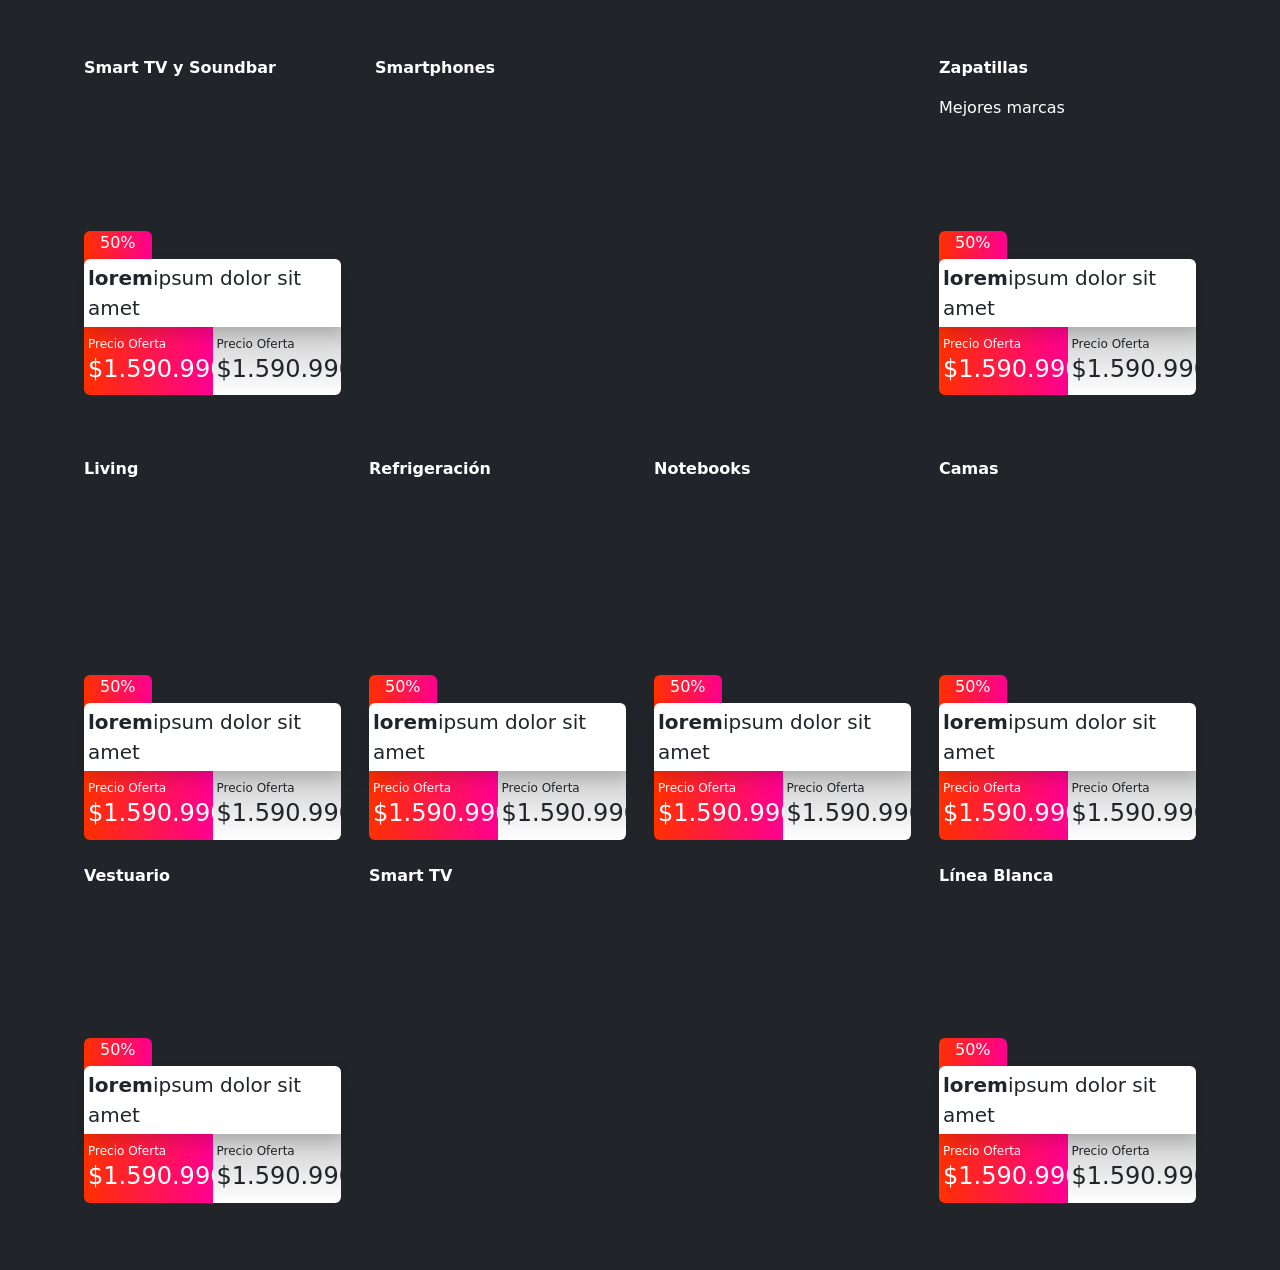
==== index.html @ c5c7e6df "añadir precios a cajas" ====
<!DOCTYPE html>
<html lang="en" id="gnc">

<head>
  <meta charset="UTF-8">
  <meta name="viewport" content="width=device-width, initial-scale=1.0">
  <link rel="stylesheet" href="https://cdn.jsdelivr.net/npm/bootstrap@5.3.2/dist/css/bootstrap.min.css"
    integrity="sha384-T3c6CoIi6uLrA9TneNEoa7RxnatzjcDSCmG1MXxSR1GAsXEV/Dwwykc2MPK8M2HN" crossorigin="anonymous">
  <link rel="preconnect" href="https://fonts.googleapis.com">
  <link rel="preconnect" href="https://fonts.gstatic.com" crossorigin>
  <link href="https://fonts.googleapis.com/css2?family=Geologica:wght@100..900&display=swap" rel="stylesheet">
  <title>Prueba Hites Ignacio Galdames</title>
  <link rel="stylesheet" href="css/main.css">

</head>

<body class="bg-dark gldms gldm glds glms gdms ldms gld dms gms">
  <main class="container text-white my-5">
    <div class="row d-flex">
      <div id="smartphones" class="col-12 col-md-6 order-1 order-md-2 mb-2">
        <div class="p-2 rounded bg-image ar-b d-flex align-content-between flex-wrap" style="background-image: url(https://dummyimage.com/1320x950/001/fff); ">
          <p><b>Smartphones</b></p>
        </div>
      </div>
      <div id="living" class="col-6 col-md-3 order-2 order-md-4 mb-2">
        <div class="p-2 rounded bg-image ar-c d-flex align-content-between flex-wrap" style="background-image: url(https://dummyimage.com/650x950/002/fff);">
          <div class="">
            <p><b>Living</b></p>
          </div>
          <div class="precios gr-r w-100">
            <div class="rounded-top grad-red d-inline-block px-3 pb-2 z-0 position-relative">
              <span>50%</span>
            </div>
            <div class="bg-white text-dark rounded-top mt-n1 p-1 pb-0 z-1 position-relative shadow">
              <p class="pb-1 fs-7 fs-md-5"><b>lorem</b>ipsum dolor sit amet</p>
            </div>
            <div class="mt-n4 position-relative d-flex z-0">
              <div class="col grad-red  w-50 float-left p-1 border-bottom-left">
                <span class="fs-7">Precio Oferta</span>
                <h5 class="fs-6 fs-md-4">$1.590.990</h3>
              </div>
              <div class="col grad-white w-50 float-left p-1 text-dark border-bottom-right">
                <span class="fs-7">Precio Oferta</span>
                <h5 class="fs-6 fs-md-4">$1.590.990</h3>
              </div>
            </div>
          </div>
        </div>
      </div>
      <div id="camas" class="col-6 col-md-3 order-3 order-md-7 mb-2">
        <div class="p-2 rounded bg-image ar-c d-flex align-content-between flex-wrap" style="background-image: url(https://dummyimage.com/650x950/003/fff);">
          <div class="">
            <p><b>Camas</b></p>
          </div>
          <div class="precios gr-r w-100">
            <div class="rounded-top grad-red d-inline-block px-3 pb-2 z-0 position-relative">
              <span>50%</span>
            </div>
            <div class="bg-white text-dark rounded-top mt-n1 p-1 pb-0 z-1 position-relative shadow">
              <p class="pb-1 fs-7 fs-md-5"><b>lorem</b>ipsum dolor sit amet</p>
            </div>
            <div class="mt-n4 position-relative d-flex z-0">
              <div class="col grad-red  w-50 float-left p-1 border-bottom-left">
                <span class="fs-7">Precio Oferta</span>
                <h5 class="fs-6 fs-md-4">$1.590.990</h3>
              </div>
              <div class="col grad-white w-50 float-left p-1 text-dark border-bottom-right">
                <span class="fs-7">Precio Oferta</span>
                <h5 class="fs-6 fs-md-4">$1.590.990</h3>
              </div>
            </div>
          </div>
        </div>

      </div>
      <div id="smart-tv" class="col-12 col-md-6 order-4 order-md-9 mb-2">
        <div class="p-2 rounded bg-image ar-d d-flex align-content-between flex-wrap" style="background-image: url(https://dummyimage.com/1320x846/004/fff);">
          <p><b>Smart TV</b></p>
        </div>
      </div>
      <div id="refrigeracion" class="col-6 col-md-3 order-5 order-md-5 mb-2">
        <div class="p-2 rounded bg-image ar-c d-flex align-content-between flex-wrap" style="background-image: url(https://dummyimage.com/650x950/005/fff);">
          <div class="">
            <p><b>Refrigeración</b></p>
          </div>
          <div class="precios gr-r w-100">
            <div class="rounded-top grad-red d-inline-block px-3 pb-2 z-0 position-relative">
              <span>50%</span>
            </div>
            <div class="bg-white text-dark rounded-top mt-n1 p-1 pb-0 z-1 position-relative shadow">
              <p class="pb-1 fs-7 fs-md-5"><b>lorem</b>ipsum dolor sit amet</p>
            </div>
            <div class="mt-n4 position-relative d-flex z-0">
              <div class="col grad-red  w-50 float-left p-1 border-bottom-left">
                <span class="fs-7">Precio Oferta</span>
                <h5 class="fs-6 fs-md-4">$1.590.990</h3>
              </div>
              <div class="col grad-white w-50 float-left p-1 text-dark border-bottom-right">
                <span class="fs-7">Precio Oferta</span>
                <h5 class="fs-6 fs-md-4">$1.590.990</h3>
              </div>
            </div>
          </div>
        </div>
      </div>
      <div id="notebooks" class="col-6 col-md-3 order-6 order-md-6 mb-2">
        <div class=" p-2 rounded bg-image ar-c d-flex align-content-between flex-wrap" style="background-image: url(https://dummyimage.com/650x950/006/fff);">
          <div class="">
            <p><b>Notebooks</b></p>
          </div>
          <div class="precios gr-r w-100">
            <div class="rounded-top grad-red d-inline-block px-3 pb-2 z-0 position-relative">
              <span>50%</span>
            </div>
            <div class="bg-white text-dark rounded-top mt-n1 p-1 pb-0 z-1 position-relative shadow">
              <p class="pb-1 fs-7 fs-md-5"><b>lorem</b>ipsum dolor sit amet</p>
            </div>
            <div class="mt-n4 position-relative d-flex z-0">
              <div class="col grad-red  w-50 float-left p-1 border-bottom-left">
                <span class="fs-7">Precio Oferta</span>
                <h5 class="fs-6 fs-md-4">$1.590.990</h3>
              </div>
              <div class="col grad-white w-50 float-left p-1 text-dark border-bottom-right">
                <span class="fs-7">Precio Oferta</span>
                <h5 class="fs-6 fs-md-4">$1.590.990</h3>
              </div>
            </div>
          </div>
        </div>
      </div>
      <div id="smart-soundbar" class="col-6 col-md-3 order-7 order-md-1 mb-2">
        <div class="p-2 rounded bg-image ar-a d-flex align-content-between flex-wrap"
          style="background-image: url(https://dummyimage.com/650x846/007/fff);">
          <div class="">
            <p><b>Smart TV y Soundbar</b></p>
          </div>
          <div class="precios gr-r w-100">
            <div class="rounded-top grad-red d-inline-block px-3 pb-2 z-0 position-relative">
              <span>50%</span>
            </div>
            <div class="bg-white text-dark rounded-top mt-n1 p-1 pb-0 z-1 position-relative shadow">
              <p class="pb-1 fs-7 fs-md-5"><b>lorem</b>ipsum dolor sit amet</p>
            </div>
            <div class="mt-n4 position-relative d-flex z-0">
              <div class="col grad-red  w-50 float-left p-1 border-bottom-left">
                <span class="fs-7">Precio Oferta</span>
                <h5 class="fs-6 fs-md-4">$1.590.990</h3>
              </div>
              <div class="col grad-white w-50 float-left p-1 text-dark border-bottom-right">
                <span class="fs-7">Precio Oferta</span>
                <h5 class="fs-6 fs-md-4">$1.590.990</h3>
              </div>
            </div>
          </div>
        </div>
      </div>
      <div id="zapatillas" class="col-6 col-md-3 order-8 order-md-3 mb-2">
        <div class="p-2 rounded bg-image ar-a d-flex align-content-between flex-wrap"
          style="background-image: url(https://dummyimage.com/650x846/008/fff);">
          <div class="">
            <p><b>Zapatillas</b></p>
            <p>Mejores marcas</p>
          </div>
          <div class="precios gr-r w-100">
            <div class="rounded-top grad-red d-inline-block px-3 pb-2 z-0 position-relative">
              <span>50%</span>
            </div>
            <div class="bg-white text-dark rounded-top mt-n1 p-1 pb-0 z-1 position-relative shadow">
              <p class="pb-1 fs-7 fs-md-5"><b>lorem</b>ipsum dolor sit amet</p>
            </div>
            <div class="mt-n4 position-relative d-flex z-0">
              <div class="col grad-red  w-50 float-left p-1 border-bottom-left">
                <span class="fs-7">Precio Oferta</span>
                <h5 class="fs-6 fs-md-4">$1.590.990</h3>
              </div>
              <div class="col grad-white w-50 float-left p-1 text-dark border-bottom-right">
                <span class="fs-7">Precio Oferta</span>
                <h5 class="fs-6 fs-md-4">$1.590.990</h3>
              </div>
            </div>
          </div>
        </div>
      </div>
      <div id="vestuario" class="col-6 col-md-3 order-9 order-md-8 mb-2">
        <div class="p-2 rounded bg-image ar-a d-flex align-content-between flex-wrap"
          style="background-image: url(https://dummyimage.com/650x846/009/fff);">
          <div class="">
            <p><b>Vestuario</b></p>
          </div>
          <div class="precios gr-r w-100">
            <div class="rounded-top grad-red d-inline-block px-3 pb-2 z-0 position-relative">
              <span>50%</span>
            </div>
            <div class="bg-white text-dark rounded-top mt-n1 p-1 pb-0 z-1 position-relative shadow">
              <p class="pb-1 fs-7 fs-md-5"><b>lorem</b>ipsum dolor sit amet</p>
            </div>
            <div class="mt-n4 position-relative d-flex z-0">
              <div class="col grad-red  w-50 float-left p-1 border-bottom-left">
                <span class="fs-7">Precio Oferta</span>
                <h5 class="fs-6 fs-md-4">$1.590.990</h3>
              </div>
              <div class="col grad-white w-50 float-left p-1 text-dark border-bottom-right">
                <span class="fs-7">Precio Oferta</span>
                <h5 class="fs-6 fs-md-4">$1.590.990</h3>
              </div>
            </div>
          </div>
        </div>
      </div>
      <div id="linea-blanca" class="col-6 col-md-3 order-10 order-md-10 mb-2">
        <div class="p-2 rounded bg-image ar-a d-flex align-content-between flex-wrap"
          style="background-image: url(https://dummyimage.com/650x846/0010/fff);">
          <div class=""> <p><b>Línea Blanca</b></p></div>
          <div class="precios gr-r w-100">
            <div class="rounded-top grad-red d-inline-block px-3 pb-2 z-0 position-relative">
              <span>50%</span>
            </div>
            <div class="bg-white text-dark rounded-top mt-n1 p-1 pb-0 z-1 position-relative shadow">
              <p class="pb-1 fs-7 fs-md-5"><b>lorem</b>ipsum dolor sit amet</p>
            </div>
            <div class="mt-n4 position-relative d-flex z-0">
              <div class="col grad-red  w-50 float-left p-1 border-bottom-left">
                <span class="fs-7">Precio Oferta</span>
                <h5 class="fs-6 fs-md-4">$1.590.990</h3>
              </div>
              <div class="col grad-white w-50 float-left p-1 text-dark border-bottom-right">
                <span class="fs-7">Precio Oferta</span>
                <h5 class="fs-6 fs-md-4">$1.590.990</h3>
              </div>
            </div>
          </div>
        </div>
      </div>
    </div>
  </main>
</body>

</html>
---- css/main.css ----
#gnc .gldms body {
  font-family: "Geologica", sans-serif;
}
#gnc .gldm div[class^=col-] + div[class^=col-] {
  padding-right: calc(var(--bs-gutter-x) * 0.25) !important;
  padding-left: calc(var(--bs-gutter-x) * 0.25) !important;
}
#gnc .glds .order-6 {
  order: 6;
}
#gnc .glds .order-7 {
  order: 7;
}
#gnc .glds .order-8 {
  order: 8;
}
#gnc .glds .order-9 {
  order: 9;
}
#gnc .glds .order-10 {
  order: 10;
}
@media (min-width: 768px) {
  #gnc .glds .order-md-6 {
    order: 6 !important;
  }
  #gnc .glds .order-md-7 {
    order: 7 !important;
  }
  #gnc .glds .order-md-8 {
    order: 8 !important;
  }
  #gnc .glds .order-md-9 {
    order: 9 !important;
  }
  #gnc .glds .order-md-10 {
    order: 10 !important;
  }
}
#gnc .glms .bg-image {
  background-repeat: no-repeat;
  background-position: center center;
  background-size: cover;
}
#gnc .gdms .ar-a {
  aspect-ratio: 650/846;
}
#gnc .gdms .ar-b {
  aspect-ratio: 132/95;
}
#gnc .gdms .ar-c {
  aspect-ratio: 65/95;
}
#gnc .gdms .ar-d {
  aspect-ratio: 1320/846;
}
#gnc .ldms .grad-red {
  background: #ff3000;
  background: linear-gradient(90deg, rgb(255, 48, 0) 0%, rgb(255, 0, 145) 100%);
}
#gnc .ldms .grad-white {
  background: #fff;
  background: linear-gradient(0deg, #ffffff 0%, #cccccc 100%);
}
#gnc .gld .mt-n1 {
  margin-top: -0.25rem !important;
}
#gnc .gld .mt-n2 {
  margin-top: -0.5rem !important;
}
#gnc .gld .mt-n3 {
  margin-top: -0.75rem !important;
}
#gnc .gld .mt-n4 {
  margin-top: -1rem !important;
}
#gnc .gld .mt-n5 {
  margin-top: -1.25rem !important;
}
#gnc .dms .border-bottom-left {
  border-bottom-left-radius: var(--bs-border-radius) !important;
}
#gnc .dms .border-bottom-right {
  border-bottom-right-radius: var(--bs-border-radius) !important;
}
#gnc .gms .fs-1 {
  font-size: 2.5rem !important;
}
#gnc .gms .fs-2 {
  font-size: 2rem !important;
}
#gnc .gms .fs-3 {
  font-size: 1.75rem !important;
}
#gnc .gms .fs-4 {
  font-size: 1.5rem !important;
}
#gnc .gms .fs-5 {
  font-size: 1.25rem !important;
}
#gnc .gms .fs-6 {
  font-size: 1rem !important;
}
#gnc .gms .fs-7 {
  font-size: 0.75rem !important;
}
@media (min-width: 768px) {
  #gnc .gms .fs-md-1 {
    font-size: 2.5rem !important;
  }
  #gnc .gms .fs-md-2 {
    font-size: 2rem !important;
  }
  #gnc .gms .fs-md-3 {
    font-size: 1.75rem !important;
  }
  #gnc .gms .fs-md-4 {
    font-size: 1.5rem !important;
  }
  #gnc .gms .fs-md-5 {
    font-size: 1.25rem !important;
  }
  #gnc .gms .fs-md-6 {
    font-size: 1rem !important;
  }
  #gnc .gms .fs-md-7 {
    font-size: 0.75rem !important;
  }
}

/*# sourceMappingURL=main.css.map */
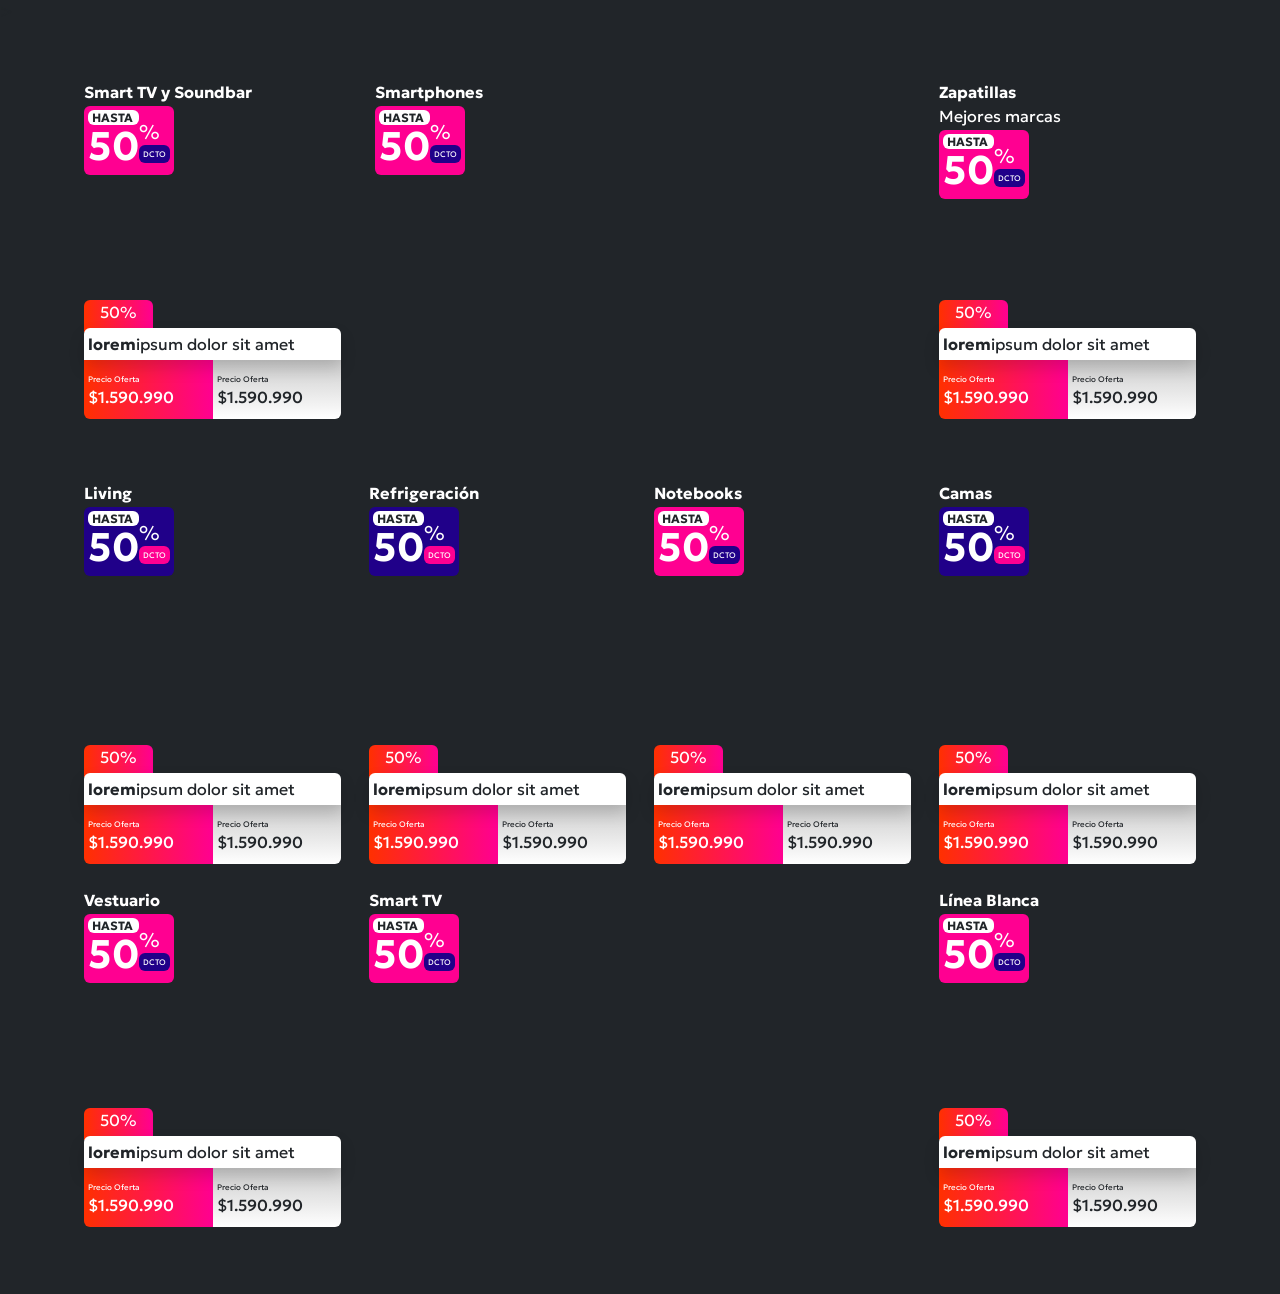
==== commit 6442cd39: "añadir dctos" ====
--- a/index.html
+++ b/index.html
@@ -1,72 +1,122 @@
 <!DOCTYPE html>
-<html lang="en" id="gnc">
-
-<head>
-  <meta charset="UTF-8">
-  <meta name="viewport" content="width=device-width, initial-scale=1.0">
-  <link rel="stylesheet" href="https://cdn.jsdelivr.net/npm/bootstrap@5.3.2/dist/css/bootstrap.min.css"
-    integrity="sha384-T3c6CoIi6uLrA9TneNEoa7RxnatzjcDSCmG1MXxSR1GAsXEV/Dwwykc2MPK8M2HN" crossorigin="anonymous">
-  <link rel="preconnect" href="https://fonts.googleapis.com">
-  <link rel="preconnect" href="https://fonts.gstatic.com" crossorigin>
-  <link href="https://fonts.googleapis.com/css2?family=Geologica:wght@100..900&display=swap" rel="stylesheet">
-  <title>Prueba Hites Ignacio Galdames</title>
-  <link rel="stylesheet" href="css/main.css">
-
+<html lang="en" id="gnc" <head>
+<meta charset="UTF-8">
+<meta name="viewport" content="width=device-width, initial-scale=1.0">
+<link rel="stylesheet" href="https://cdn.jsdelivr.net/npm/bootstrap@5.3.2/dist/css/bootstrap.min.css"
+  integrity="sha384-T3c6CoIi6uLrA9TneNEoa7RxnatzjcDSCmG1MXxSR1GAsXEV/Dwwykc2MPK8M2HN" crossorigin="anonymous">
+<link rel="preconnect" href="https://fonts.googleapis.com">
+<link rel="preconnect" href="https://fonts.gstatic.com" crossorigin>
+<link href="https://fonts.googleapis.com/css2?family=Geologica:wght@100..900&display=swap" rel="stylesheet">
+<title>Prueba Hites Ignacio Galdames</title>
+<link rel="stylesheet" href="css/main.css">
 </head>
 
-<body class="bg-dark gldms gldm glds glms gdms ldms gld dms gms">
+<body class="bg-dark gldms gldm glds glms gdms ldms gld dms gms gls">>
   <main class="container text-white my-5">
     <div class="row d-flex">
       <div id="smartphones" class="col-12 col-md-6 order-1 order-md-2 mb-2">
-        <div class="p-2 rounded bg-image ar-b d-flex align-content-between flex-wrap" style="background-image: url(https://dummyimage.com/1320x950/001/fff); ">
-          <p><b>Smartphones</b></p>
+        <div class="p-2 rounded bg-image ar-b d-flex align-content-between flex-wrap"
+          style="background-image: url(https://dummyimage.com/1320x950/001/fff); ">
+          <div class="w-100">
+            <p class="mb-0 titulo"><b>Smartphones</b></p>
+            <div class="descuento bg-pink d-inline-block p-1 rounded lh-sm">
+              <div class="d-flex align-items-end">
+                <div class="">
+                  <div class="bg-white text-dark rounded px-1 text-uppercase fs-7">
+                    <b>hasta</b>
+                  </div>
+                  <div class="fs-1 p-0 mt-n1">
+                    <b>50</b>
+                  </div>
+                </div>
+                <div class="d-flex flex-column pb-2">
+                  <div class="fs-5">%</div>
+                  <div class="bg-blue rounded text-uppercase fs-8 p-1">dcto</div>
+                </div>
+              </div>
+            </div>
+          </div>
         </div>
       </div>
       <div id="living" class="col-6 col-md-3 order-2 order-md-4 mb-2">
-        <div class="p-2 rounded bg-image ar-c d-flex align-content-between flex-wrap" style="background-image: url(https://dummyimage.com/650x950/002/fff);">
-          <div class="">
-            <p><b>Living</b></p>
-          </div>
-          <div class="precios gr-r w-100">
-            <div class="rounded-top grad-red d-inline-block px-3 pb-2 z-0 position-relative">
-              <span>50%</span>
-            </div>
-            <div class="bg-white text-dark rounded-top mt-n1 p-1 pb-0 z-1 position-relative shadow">
-              <p class="pb-1 fs-7 fs-md-5"><b>lorem</b>ipsum dolor sit amet</p>
-            </div>
-            <div class="mt-n4 position-relative d-flex z-0">
-              <div class="col grad-red  w-50 float-left p-1 border-bottom-left">
-                <span class="fs-7">Precio Oferta</span>
-                <h5 class="fs-6 fs-md-4">$1.590.990</h3>
-              </div>
-              <div class="col grad-white w-50 float-left p-1 text-dark border-bottom-right">
-                <span class="fs-7">Precio Oferta</span>
-                <h5 class="fs-6 fs-md-4">$1.590.990</h3>
+        <div class="p-2 rounded bg-image ar-c d-flex align-content-between flex-wrap"
+          style="background-image: url(https://dummyimage.com/650x950/002/fff);">
+          <div class="cabecera">
+            <p class="mb-0 titulo"><b>Living</b></p>
+            <div class="descuento bg-blue d-inline-block p-1 rounded lh-sm">
+              <div class="d-flex align-items-end">
+                <div class="">
+                  <div class="bg-white text-dark rounded px-1 text-uppercase fs-7">
+                    <b>hasta</b>
+                  </div>
+                  <div class="fs-1 p-0 mt-n1">
+                    <b>50</b>
+                  </div>
+                </div>
+                <div class="d-flex flex-column pb-2">
+                  <div class="fs-5">%</div>
+                  <div class="bg-pink rounded text-uppercase fs-8 p-1">dcto</div>
+                </div>
+              </div>
+            </div>
+          </div>
+          <div class="precios gr-r w-100">
+            <div class="rounded-top grad-red d-inline-block px-3 pb-2 z-0 position-relative">
+              <span>50%</span>
+            </div>
+            <div class="bg-white text-dark rounded-top mt-n1 p-1 pb-0 z-1 position-relative shadow">
+              <p class="pb-1 fs-7 fs-md-6"><b>lorem</b>ipsum dolor sit amet</p>
+            </div>
+            <div class="mt-n4 position-relative d-flex z-0">
+              <div class="col grad-red  w-50 float-left p-1 border-bottom-left">
+                <span class="fs-8">Precio Oferta</span>
+                <h5 class="fs-7 fs-md-6">$1.590.990</h3>
+              </div>
+              <div class="col grad-white w-50 float-left p-1 text-dark border-bottom-right">
+                <span class="fs-8">Precio Oferta</span>
+                <h5 class="fs-7 fs-md-6">$1.590.990</h3>
               </div>
             </div>
           </div>
         </div>
       </div>
       <div id="camas" class="col-6 col-md-3 order-3 order-md-7 mb-2">
-        <div class="p-2 rounded bg-image ar-c d-flex align-content-between flex-wrap" style="background-image: url(https://dummyimage.com/650x950/003/fff);">
-          <div class="">
-            <p><b>Camas</b></p>
-          </div>
-          <div class="precios gr-r w-100">
-            <div class="rounded-top grad-red d-inline-block px-3 pb-2 z-0 position-relative">
-              <span>50%</span>
-            </div>
-            <div class="bg-white text-dark rounded-top mt-n1 p-1 pb-0 z-1 position-relative shadow">
-              <p class="pb-1 fs-7 fs-md-5"><b>lorem</b>ipsum dolor sit amet</p>
-            </div>
-            <div class="mt-n4 position-relative d-flex z-0">
-              <div class="col grad-red  w-50 float-left p-1 border-bottom-left">
-                <span class="fs-7">Precio Oferta</span>
-                <h5 class="fs-6 fs-md-4">$1.590.990</h3>
-              </div>
-              <div class="col grad-white w-50 float-left p-1 text-dark border-bottom-right">
-                <span class="fs-7">Precio Oferta</span>
-                <h5 class="fs-6 fs-md-4">$1.590.990</h3>
+        <div class="p-2 rounded bg-image ar-c d-flex align-content-between flex-wrap"
+          style="background-image: url(https://dummyimage.com/650x950/003/fff);">
+          <div class="cabecera">
+            <p class="mb-0 titulo"><b>Camas</b></p>
+            <div class="descuento bg-blue d-inline-block p-1 rounded lh-sm">
+              <div class="d-flex align-items-end">
+                <div class="">
+                  <div class="bg-white text-dark rounded px-1 text-uppercase fs-7">
+                    <b>hasta</b>
+                  </div>
+                  <div class="fs-1 p-0 mt-n1">
+                    <b>50</b>
+                  </div>
+                </div>
+                <div class="d-flex flex-column pb-2">
+                  <div class="fs-5">%</div>
+                  <div class="bg-pink rounded text-uppercase fs-8 p-1">dcto</div>
+                </div>
+              </div>
+            </div>
+          </div>
+          <div class="precios gr-r w-100">
+            <div class="rounded-top grad-red d-inline-block px-3 pb-2 z-0 position-relative">
+              <span>50%</span>
+            </div>
+            <div class="bg-white text-dark rounded-top mt-n1 p-1 pb-0 z-1 position-relative shadow">
+              <p class="pb-1 fs-7 fs-md-6"><b>lorem</b>ipsum dolor sit amet</p>
+            </div>
+            <div class="mt-n4 position-relative d-flex z-0">
+              <div class="col grad-red  w-50 float-left p-1 border-bottom-left">
+                <span class="fs-8">Precio Oferta</span>
+                <h5 class="fs-7 fs-md-6">$1.590.990</h3>
+              </div>
+              <div class="col grad-white w-50 float-left p-1 text-dark border-bottom-right">
+                <span class="fs-8">Precio Oferta</span>
+                <h5 class="fs-7 fs-md-6">$1.590.990</h3>
               </div>
             </div>
           </div>
@@ -74,55 +124,108 @@
 
       </div>
       <div id="smart-tv" class="col-12 col-md-6 order-4 order-md-9 mb-2">
-        <div class="p-2 rounded bg-image ar-d d-flex align-content-between flex-wrap" style="background-image: url(https://dummyimage.com/1320x846/004/fff);">
-          <p><b>Smart TV</b></p>
+        <div class="p-2 rounded bg-image ar-d d-flex align-content-between flex-wrap"
+          style="background-image: url(https://dummyimage.com/1320x846/004/fff);">
+          <div class="cabecera">
+            <p class="mb-0 titulo"><b>Smart TV</b></p>
+            <div class="descuento bg-pink d-inline-block p-1 rounded lh-sm">
+              <div class="d-flex align-items-end">
+                <div class="">
+                  <div class="bg-white text-dark rounded px-1 text-uppercase fs-7">
+                    <b>hasta</b>
+                  </div>
+                  <div class="fs-1 p-0 mt-n1">
+                    <b>50</b>
+                  </div>
+                </div>
+                <div class="d-flex flex-column pb-2">
+                  <div class="fs-5">%</div>
+                  <div class="bg-blue rounded text-uppercase fs-8 p-1">dcto</div>
+                </div>
+              </div>
+            </div>
+          </div>
         </div>
       </div>
       <div id="refrigeracion" class="col-6 col-md-3 order-5 order-md-5 mb-2">
-        <div class="p-2 rounded bg-image ar-c d-flex align-content-between flex-wrap" style="background-image: url(https://dummyimage.com/650x950/005/fff);">
-          <div class="">
-            <p><b>Refrigeración</b></p>
-          </div>
-          <div class="precios gr-r w-100">
-            <div class="rounded-top grad-red d-inline-block px-3 pb-2 z-0 position-relative">
-              <span>50%</span>
-            </div>
-            <div class="bg-white text-dark rounded-top mt-n1 p-1 pb-0 z-1 position-relative shadow">
-              <p class="pb-1 fs-7 fs-md-5"><b>lorem</b>ipsum dolor sit amet</p>
-            </div>
-            <div class="mt-n4 position-relative d-flex z-0">
-              <div class="col grad-red  w-50 float-left p-1 border-bottom-left">
-                <span class="fs-7">Precio Oferta</span>
-                <h5 class="fs-6 fs-md-4">$1.590.990</h3>
-              </div>
-              <div class="col grad-white w-50 float-left p-1 text-dark border-bottom-right">
-                <span class="fs-7">Precio Oferta</span>
-                <h5 class="fs-6 fs-md-4">$1.590.990</h3>
+        <div class="p-2 rounded bg-image ar-c d-flex align-content-between flex-wrap"
+          style="background-image: url(https://dummyimage.com/650x950/005/fff);">
+          <div class="cabecera">
+            <p class="mb-0 titulo"><b>Refrigeración</b></p>
+            <div class="descuento bg-blue d-inline-block p-1 rounded lh-sm">
+              <div class="d-flex align-items-end">
+                <div class="">
+                  <div class="bg-white text-dark rounded px-1 text-uppercase fs-7">
+                    <b>hasta</b>
+                  </div>
+                  <div class="fs-1 p-0 mt-n1">
+                    <b>50</b>
+                  </div>
+                </div>
+                <div class="d-flex flex-column pb-2">
+                  <div class="fs-5">%</div>
+                  <div class="bg-pink rounded text-uppercase fs-8 p-1">dcto</div>
+                </div>
+              </div>
+            </div>
+          </div>
+          <div class="precios gr-r w-100">
+            <div class="rounded-top grad-red d-inline-block px-3 pb-2 z-0 position-relative">
+              <span>50%</span>
+            </div>
+            <div class="bg-white text-dark rounded-top mt-n1 p-1 pb-0 z-1 position-relative shadow">
+              <p class="pb-1 fs-7 fs-md-6"><b>lorem</b>ipsum dolor sit amet</p>
+            </div>
+            <div class="mt-n4 position-relative d-flex z-0">
+              <div class="col grad-red  w-50 float-left p-1 border-bottom-left">
+                <span class="fs-8">Precio Oferta</span>
+                <h5 class="fs-7 fs-md-6">$1.590.990</h3>
+              </div>
+              <div class="col grad-white w-50 float-left p-1 text-dark border-bottom-right">
+                <span class="fs-8">Precio Oferta</span>
+                <h5 class="fs-7 fs-md-6">$1.590.990</h3>
               </div>
             </div>
           </div>
         </div>
       </div>
       <div id="notebooks" class="col-6 col-md-3 order-6 order-md-6 mb-2">
-        <div class=" p-2 rounded bg-image ar-c d-flex align-content-between flex-wrap" style="background-image: url(https://dummyimage.com/650x950/006/fff);">
-          <div class="">
-            <p><b>Notebooks</b></p>
-          </div>
-          <div class="precios gr-r w-100">
-            <div class="rounded-top grad-red d-inline-block px-3 pb-2 z-0 position-relative">
-              <span>50%</span>
-            </div>
-            <div class="bg-white text-dark rounded-top mt-n1 p-1 pb-0 z-1 position-relative shadow">
-              <p class="pb-1 fs-7 fs-md-5"><b>lorem</b>ipsum dolor sit amet</p>
-            </div>
-            <div class="mt-n4 position-relative d-flex z-0">
-              <div class="col grad-red  w-50 float-left p-1 border-bottom-left">
-                <span class="fs-7">Precio Oferta</span>
-                <h5 class="fs-6 fs-md-4">$1.590.990</h3>
-              </div>
-              <div class="col grad-white w-50 float-left p-1 text-dark border-bottom-right">
-                <span class="fs-7">Precio Oferta</span>
-                <h5 class="fs-6 fs-md-4">$1.590.990</h3>
+        <div class=" p-2 rounded bg-image ar-c d-flex align-content-between flex-wrap"
+          style="background-image: url(https://dummyimage.com/650x950/006/fff);">
+          <div class="cabecera">
+            <p class="mb-0 titulo"><b>Notebooks</b></p>
+            <div class="descuento bg-pink d-inline-block p-1 rounded lh-sm">
+              <div class="d-flex align-items-end">
+                <div class="">
+                  <div class="bg-white text-dark rounded px-1 text-uppercase fs-7">
+                    <b>hasta</b>
+                  </div>
+                  <div class="fs-1 p-0 mt-n1">
+                    <b>50</b>
+                  </div>
+                </div>
+                <div class="d-flex flex-column pb-2">
+                  <div class="fs-5">%</div>
+                  <div class="bg-blue rounded text-uppercase fs-8 p-1">dcto</div>
+                </div>
+              </div>
+            </div>
+          </div>
+          <div class="precios gr-r w-100">
+            <div class="rounded-top grad-red d-inline-block px-3 pb-2 z-0 position-relative">
+              <span>50%</span>
+            </div>
+            <div class="bg-white text-dark rounded-top mt-n1 p-1 pb-0 z-1 position-relative shadow">
+              <p class="pb-1 fs-7 fs-md-6"><b>lorem</b>ipsum dolor sit amet</p>
+            </div>
+            <div class="mt-n4 position-relative d-flex z-0">
+              <div class="col grad-red  w-50 float-left p-1 border-bottom-left">
+                <span class="fs-8">Precio Oferta</span>
+                <h5 class="fs-7 fs-md-6">$1.590.990</h3>
+              </div>
+              <div class="col grad-white w-50 float-left p-1 text-dark border-bottom-right">
+                <span class="fs-8">Precio Oferta</span>
+                <h5 class="fs-7 fs-md-6">$1.590.990</h3>
               </div>
             </div>
           </div>
@@ -131,24 +234,40 @@
       <div id="smart-soundbar" class="col-6 col-md-3 order-7 order-md-1 mb-2">
         <div class="p-2 rounded bg-image ar-a d-flex align-content-between flex-wrap"
           style="background-image: url(https://dummyimage.com/650x846/007/fff);">
-          <div class="">
-            <p><b>Smart TV y Soundbar</b></p>
-          </div>
-          <div class="precios gr-r w-100">
-            <div class="rounded-top grad-red d-inline-block px-3 pb-2 z-0 position-relative">
-              <span>50%</span>
-            </div>
-            <div class="bg-white text-dark rounded-top mt-n1 p-1 pb-0 z-1 position-relative shadow">
-              <p class="pb-1 fs-7 fs-md-5"><b>lorem</b>ipsum dolor sit amet</p>
-            </div>
-            <div class="mt-n4 position-relative d-flex z-0">
-              <div class="col grad-red  w-50 float-left p-1 border-bottom-left">
-                <span class="fs-7">Precio Oferta</span>
-                <h5 class="fs-6 fs-md-4">$1.590.990</h3>
-              </div>
-              <div class="col grad-white w-50 float-left p-1 text-dark border-bottom-right">
-                <span class="fs-7">Precio Oferta</span>
-                <h5 class="fs-6 fs-md-4">$1.590.990</h3>
+          <div class="cabecera">
+            <p class="mb-0 titulo"><b>Smart TV y Soundbar</b></p>
+            <div class="descuento bg-pink d-inline-block p-1 rounded lh-sm">
+              <div class="d-flex align-items-end">
+                <div class="">
+                  <div class="bg-white text-dark rounded px-1 text-uppercase fs-7">
+                    <b>hasta</b>
+                  </div>
+                  <div class="fs-1 p-0 mt-n1">
+                    <b>50</b>
+                  </div>
+                </div>
+                <div class="d-flex flex-column pb-2">
+                  <div class="fs-5">%</div>
+                  <div class="bg-blue rounded text-uppercase fs-8 p-1">dcto</div>
+                </div>
+              </div>
+            </div>
+          </div>
+          <div class="precios gr-r w-100">
+            <div class="rounded-top grad-red d-inline-block px-3 pb-2 z-0 position-relative">
+              <span>50%</span>
+            </div>
+            <div class="bg-white text-dark rounded-top mt-n1 p-1 pb-0 z-1 position-relative shadow">
+              <p class="pb-1 fs-7 fs-md-6"><b>lorem</b>ipsum dolor sit amet</p>
+            </div>
+            <div class="mt-n4 position-relative d-flex z-0">
+              <div class="col grad-red  w-50 float-left p-1 border-bottom-left">
+                <span class="fs-8">Precio Oferta</span>
+                <h5 class="fs-7 fs-md-6">$1.590.990</h3>
+              </div>
+              <div class="col grad-white w-50 float-left p-1 text-dark border-bottom-right">
+                <span class="fs-8">Precio Oferta</span>
+                <h5 class="fs-7 fs-md-6">$1.590.990</h3>
               </div>
             </div>
           </div>
@@ -157,25 +276,41 @@
       <div id="zapatillas" class="col-6 col-md-3 order-8 order-md-3 mb-2">
         <div class="p-2 rounded bg-image ar-a d-flex align-content-between flex-wrap"
           style="background-image: url(https://dummyimage.com/650x846/008/fff);">
-          <div class="">
-            <p><b>Zapatillas</b></p>
-            <p>Mejores marcas</p>
-          </div>
-          <div class="precios gr-r w-100">
-            <div class="rounded-top grad-red d-inline-block px-3 pb-2 z-0 position-relative">
-              <span>50%</span>
-            </div>
-            <div class="bg-white text-dark rounded-top mt-n1 p-1 pb-0 z-1 position-relative shadow">
-              <p class="pb-1 fs-7 fs-md-5"><b>lorem</b>ipsum dolor sit amet</p>
-            </div>
-            <div class="mt-n4 position-relative d-flex z-0">
-              <div class="col grad-red  w-50 float-left p-1 border-bottom-left">
-                <span class="fs-7">Precio Oferta</span>
-                <h5 class="fs-6 fs-md-4">$1.590.990</h3>
-              </div>
-              <div class="col grad-white w-50 float-left p-1 text-dark border-bottom-right">
-                <span class="fs-7">Precio Oferta</span>
-                <h5 class="fs-6 fs-md-4">$1.590.990</h3>
+          <div class="cabecera">
+            <p class="mb-0 titulo"><b>Zapatillas</b></p>
+            <p  class="mb-0 fs-6">Mejores marcas</p>
+            <div class="descuento bg-pink d-inline-block p-1 rounded lh-sm">
+              <div class="d-flex align-items-end">
+                <div class="">
+                  <div class="bg-white text-dark rounded px-1 text-uppercase fs-7">
+                    <b>hasta</b>
+                  </div>
+                  <div class="fs-1 p-0 mt-n1">
+                    <b>50</b>
+                  </div>
+                </div>
+                <div class="d-flex flex-column pb-2">
+                  <div class="fs-5">%</div>
+                  <div class="bg-blue rounded text-uppercase fs-8 p-1">dcto</div>
+                </div>
+              </div>
+            </div>
+          </div>
+          <div class="precios gr-r w-100">
+            <div class="rounded-top grad-red d-inline-block px-3 pb-2 z-0 position-relative">
+              <span>50%</span>
+            </div>
+            <div class="bg-white text-dark rounded-top mt-n1 p-1 pb-0 z-1 position-relative shadow">
+              <p class="pb-1 fs-7 fs-md-6"><b>lorem</b>ipsum dolor sit amet</p>
+            </div>
+            <div class="mt-n4 position-relative d-flex z-0">
+              <div class="col grad-red  w-50 float-left p-1 border-bottom-left">
+                <span class="fs-8">Precio Oferta</span>
+                <h5 class="fs-7 fs-md-6">$1.590.990</h3>
+              </div>
+              <div class="col grad-white w-50 float-left p-1 text-dark border-bottom-right">
+                <span class="fs-8">Precio Oferta</span>
+                <h5 class="fs-7 fs-md-6">$1.590.990</h3>
               </div>
             </div>
           </div>
@@ -184,24 +319,40 @@
       <div id="vestuario" class="col-6 col-md-3 order-9 order-md-8 mb-2">
         <div class="p-2 rounded bg-image ar-a d-flex align-content-between flex-wrap"
           style="background-image: url(https://dummyimage.com/650x846/009/fff);">
-          <div class="">
-            <p><b>Vestuario</b></p>
-          </div>
-          <div class="precios gr-r w-100">
-            <div class="rounded-top grad-red d-inline-block px-3 pb-2 z-0 position-relative">
-              <span>50%</span>
-            </div>
-            <div class="bg-white text-dark rounded-top mt-n1 p-1 pb-0 z-1 position-relative shadow">
-              <p class="pb-1 fs-7 fs-md-5"><b>lorem</b>ipsum dolor sit amet</p>
-            </div>
-            <div class="mt-n4 position-relative d-flex z-0">
-              <div class="col grad-red  w-50 float-left p-1 border-bottom-left">
-                <span class="fs-7">Precio Oferta</span>
-                <h5 class="fs-6 fs-md-4">$1.590.990</h3>
-              </div>
-              <div class="col grad-white w-50 float-left p-1 text-dark border-bottom-right">
-                <span class="fs-7">Precio Oferta</span>
-                <h5 class="fs-6 fs-md-4">$1.590.990</h3>
+          <div class="cabecera">
+            <p class="mb-0 titulo"><b>Vestuario</b></p>
+            <div class="descuento bg-pink d-inline-block p-1 rounded lh-sm">
+              <div class="d-flex align-items-end">
+                <div class="">
+                  <div class="bg-white text-dark rounded px-1 text-uppercase fs-7">
+                    <b>hasta</b>
+                  </div>
+                  <div class="fs-1 p-0 mt-n1">
+                    <b>50</b>
+                  </div>
+                </div>
+                <div class="d-flex flex-column pb-2">
+                  <div class="fs-5">%</div>
+                  <div class="bg-blue rounded text-uppercase fs-8 p-1">dcto</div>
+                </div>
+              </div>
+            </div>
+          </div>
+          <div class="precios gr-r w-100">
+            <div class="rounded-top grad-red d-inline-block px-3 pb-2 z-0 position-relative">
+              <span>50%</span>
+            </div>
+            <div class="bg-white text-dark rounded-top mt-n1 p-1 pb-0 z-1 position-relative shadow">
+              <p class="pb-1 fs-7 fs-md-6"><b>lorem</b>ipsum dolor sit amet</p>
+            </div>
+            <div class="mt-n4 position-relative d-flex z-0">
+              <div class="col grad-red  w-50 float-left p-1 border-bottom-left">
+                <span class="fs-8">Precio Oferta</span>
+                <h5 class="fs-7 fs-md-6">$1.590.990</h3>
+              </div>
+              <div class="col grad-white w-50 float-left p-1 text-dark border-bottom-right">
+                <span class="fs-8">Precio Oferta</span>
+                <h5 class="fs-7 fs-md-6">$1.590.990</h3>
               </div>
             </div>
           </div>
@@ -210,22 +361,40 @@
       <div id="linea-blanca" class="col-6 col-md-3 order-10 order-md-10 mb-2">
         <div class="p-2 rounded bg-image ar-a d-flex align-content-between flex-wrap"
           style="background-image: url(https://dummyimage.com/650x846/0010/fff);">
-          <div class=""> <p><b>Línea Blanca</b></p></div>
-          <div class="precios gr-r w-100">
-            <div class="rounded-top grad-red d-inline-block px-3 pb-2 z-0 position-relative">
-              <span>50%</span>
-            </div>
-            <div class="bg-white text-dark rounded-top mt-n1 p-1 pb-0 z-1 position-relative shadow">
-              <p class="pb-1 fs-7 fs-md-5"><b>lorem</b>ipsum dolor sit amet</p>
-            </div>
-            <div class="mt-n4 position-relative d-flex z-0">
-              <div class="col grad-red  w-50 float-left p-1 border-bottom-left">
-                <span class="fs-7">Precio Oferta</span>
-                <h5 class="fs-6 fs-md-4">$1.590.990</h3>
-              </div>
-              <div class="col grad-white w-50 float-left p-1 text-dark border-bottom-right">
-                <span class="fs-7">Precio Oferta</span>
-                <h5 class="fs-6 fs-md-4">$1.590.990</h3>
+          <div class="cabecera">
+            <p class="mb-0 titulo"><b>Línea Blanca</b></p>
+            <div class="descuento bg-pink d-inline-block p-1 rounded lh-sm">
+              <div class="d-flex align-items-end">
+                <div class="">
+                  <div class="bg-white text-dark rounded px-1 text-uppercase fs-7">
+                    <b>hasta</b>
+                  </div>
+                  <div class="fs-1 p-0 mt-n1">
+                    <b>50</b>
+                  </div>
+                </div>
+                <div class="d-flex flex-column pb-2">
+                  <div class="fs-5">%</div>
+                  <div class="bg-blue rounded text-uppercase fs-8 p-1">dcto</div>
+                </div>
+              </div>
+            </div>
+          </div>
+          <div class="precios gr-r w-100">
+            <div class="rounded-top grad-red d-inline-block px-3 pb-2 z-0 position-relative">
+              <span>50%</span>
+            </div>
+            <div class="bg-white text-dark rounded-top mt-n1 p-1 pb-0 z-1 position-relative shadow">
+              <p class="pb-1 fs-7 fs-md-6"><b>lorem</b>ipsum dolor sit amet</p>
+            </div>
+            <div class="mt-n4 position-relative d-flex z-0">
+              <div class="col grad-red  w-50 float-left p-1 border-bottom-left">
+                <span class="fs-8">Precio Oferta</span>
+                <h5 class="fs-7 fs-md-6">$1.590.990</h3>
+              </div>
+              <div class="col grad-white w-50 float-left p-1 text-dark border-bottom-right">
+                <span class="fs-8">Precio Oferta</span>
+                <h5 class="fs-7 fs-md-6">$1.590.990</h3>
               </div>
             </div>
           </div>
--- a/css/main.css
+++ b/css/main.css
@@ -1,4 +1,4 @@
-#gnc .gldms body {
+#gnc .gldms body, #gnc .gldms * {
   font-family: "Geologica", sans-serif;
 }
 #gnc .gldm div[class^=col-] + div[class^=col-] {
@@ -104,6 +104,9 @@
 #gnc .gms .fs-7 {
   font-size: 0.75rem !important;
 }
+#gnc .gms .fs-8 {
+  font-size: 0.5rem !important;
+}
 @media (min-width: 768px) {
   #gnc .gms .fs-md-1 {
     font-size: 2.5rem !important;
@@ -126,6 +129,18 @@
   #gnc .gms .fs-md-7 {
     font-size: 0.75rem !important;
   }
+  #gnc .gms .fs-md-8 {
+    font-size: 0.5rem !important;
+  }
+}
+#gnc .gls body, #gnc .gls * {
+  font-family: "Geologica", sans-serif;
+}
+#gnc .gldms .bg-pink {
+  background-color: rgb(255, 0, 145);
+}
+#gnc .gldms .bg-blue {
+  background-color: #200089;
 }
 
 /*# sourceMappingURL=main.css.map */
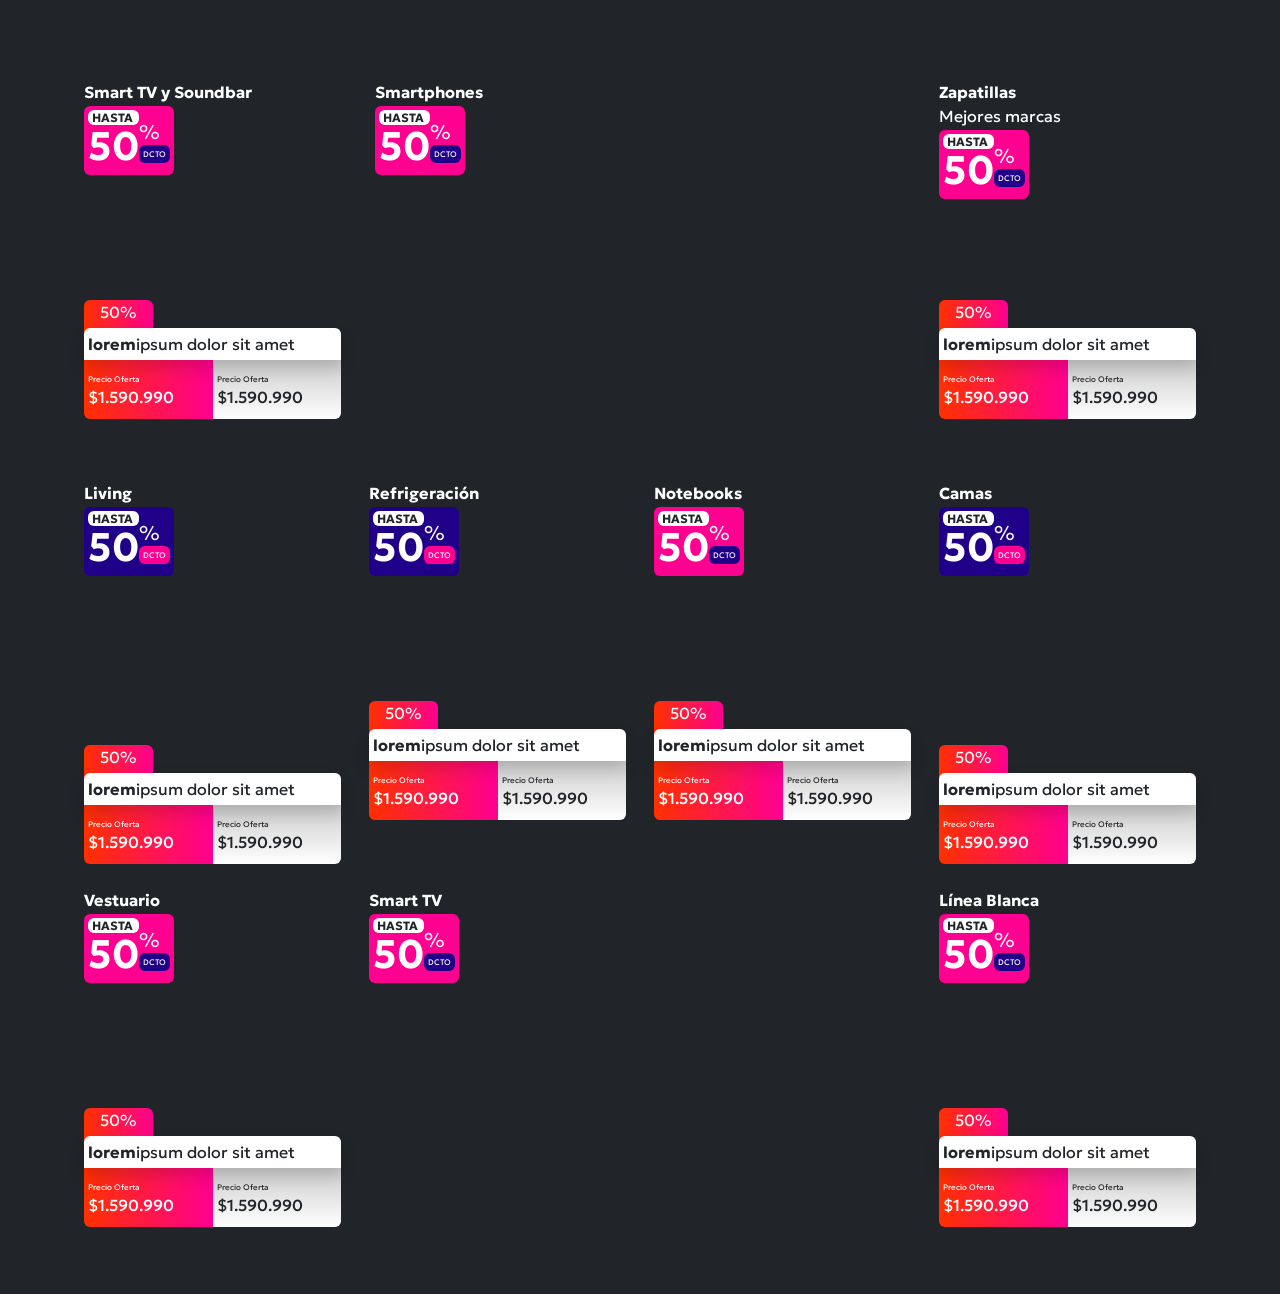
==== commit efd6818f: "cambiaraspect ratio dos divs" ====
--- a/index.html
+++ b/index.html
@@ -148,8 +148,8 @@
         </div>
       </div>
       <div id="refrigeracion" class="col-6 col-md-3 order-5 order-md-5 mb-2">
-        <div class="p-2 rounded bg-image ar-c d-flex align-content-between flex-wrap"
-          style="background-image: url(https://dummyimage.com/650x950/005/fff);">
+        <div class="p-2 rounded bg-image ar-a d-flex align-content-between flex-wrap"
+          style="background-image: url(https://dummyimage.com/650x846/005/fff);">
           <div class="cabecera">
             <p class="mb-0 titulo"><b>Refrigeración</b></p>
             <div class="descuento bg-blue d-inline-block p-1 rounded lh-sm">
@@ -190,8 +190,8 @@
         </div>
       </div>
       <div id="notebooks" class="col-6 col-md-3 order-6 order-md-6 mb-2">
-        <div class=" p-2 rounded bg-image ar-c d-flex align-content-between flex-wrap"
-          style="background-image: url(https://dummyimage.com/650x950/006/fff);">
+        <div class=" p-2 rounded bg-image ar-a d-flex align-content-between flex-wrap"
+          style="background-image: url(https://dummyimage.com/650x846/006/fff);">
           <div class="cabecera">
             <p class="mb-0 titulo"><b>Notebooks</b></p>
             <div class="descuento bg-pink d-inline-block p-1 rounded lh-sm">
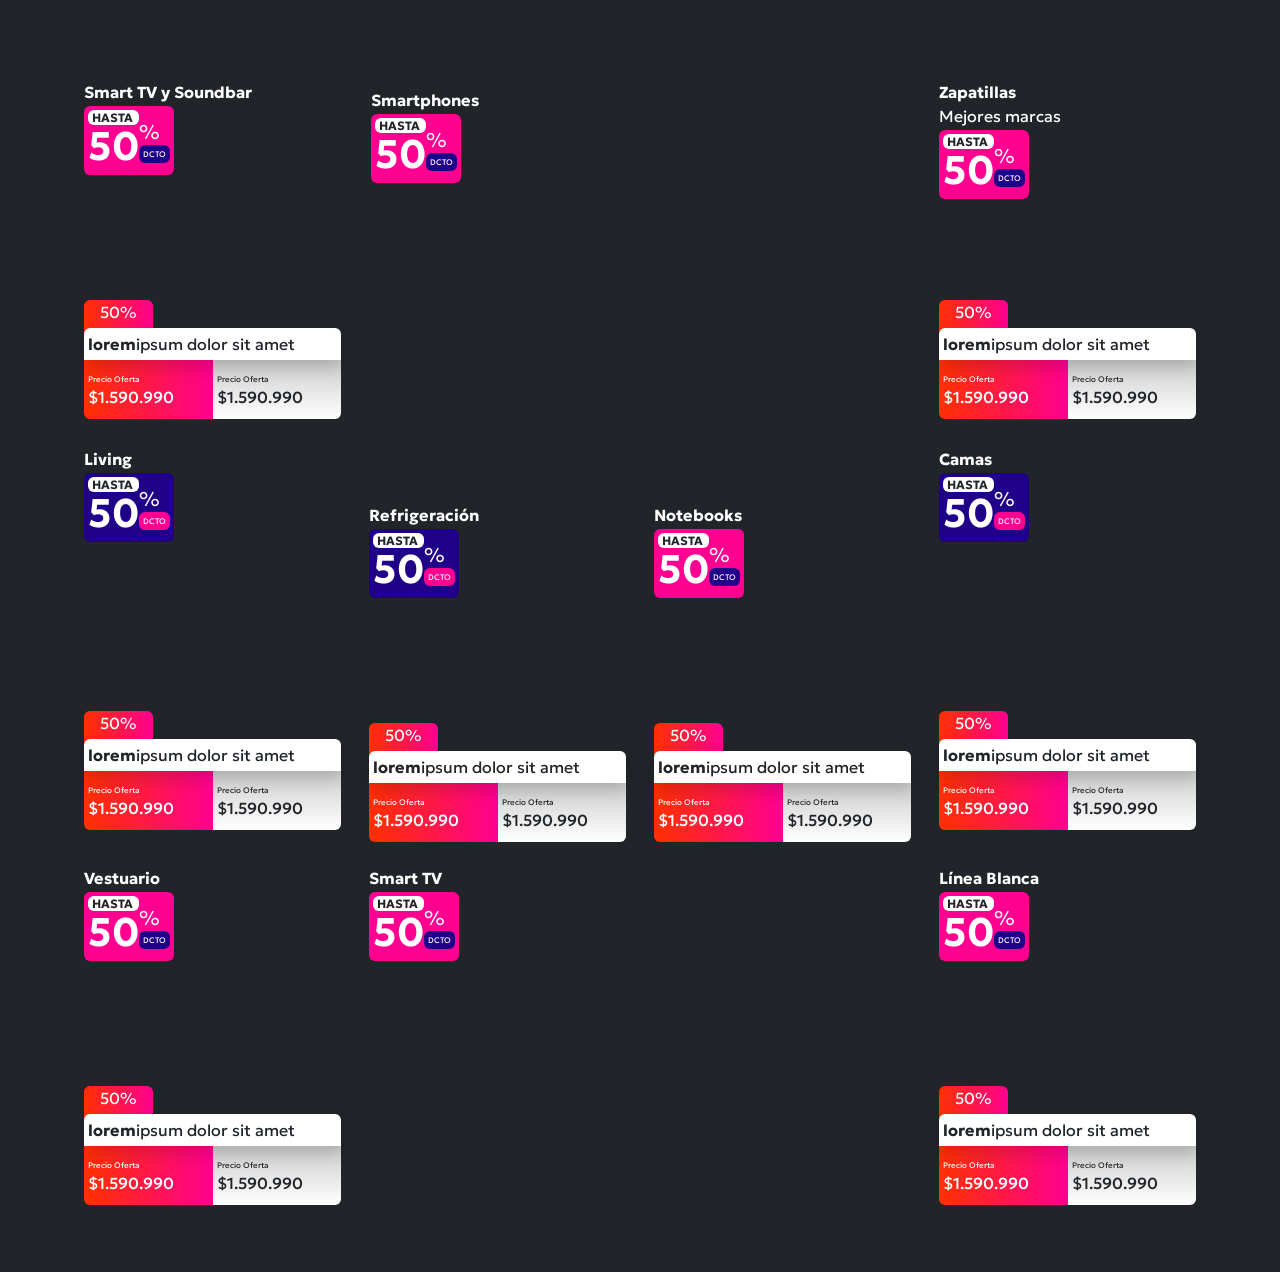
==== commit 291dc740: "añadir margenes negativos" ====
--- a/index.html
+++ b/index.html
@@ -14,7 +14,7 @@
 <body class="bg-dark gldms gldm glds glms gdms ldms gld dms gms gls">>
   <main class="container text-white my-5">
     <div class="row d-flex">
-      <div id="smartphones" class="col-12 col-md-6 order-1 order-md-2 mb-2">
+      <div id="smartphones" class="col-12 col-md-6 order-1 order-md-2 mb-2 p-md-2">
         <div class="p-2 rounded bg-image ar-b d-flex align-content-between flex-wrap"
           style="background-image: url(https://dummyimage.com/1320x950/001/fff); ">
           <div class="w-100">
@@ -38,7 +38,7 @@
           </div>
         </div>
       </div>
-      <div id="living" class="col-6 col-md-3 order-2 order-md-4 mb-2">
+      <div id="living" class="col-6 col-md-3 order-2 order-md-4 mb-2 mt-md-n14">
         <div class="p-2 rounded bg-image ar-c d-flex align-content-between flex-wrap"
           style="background-image: url(https://dummyimage.com/650x950/002/fff);">
           <div class="cabecera">
@@ -80,7 +80,7 @@
           </div>
         </div>
       </div>
-      <div id="camas" class="col-6 col-md-3 order-3 order-md-7 mb-2">
+      <div id="camas" class="col-6 col-md-3 order-3 order-md-7 mb-2 mt-md-n14">
         <div class="p-2 rounded bg-image ar-c d-flex align-content-between flex-wrap"
           style="background-image: url(https://dummyimage.com/650x950/003/fff);">
           <div class="cabecera">
--- a/css/main.css
+++ b/css/main.css
@@ -77,6 +77,83 @@
 #gnc .gld .mt-n5 {
   margin-top: -1.25rem !important;
 }
+#gnc .gld .mt-n6 {
+  margin-top: -1.5rem !important;
+}
+#gnc .gld .mt-n7 {
+  margin-top: -1.75rem !important;
+}
+#gnc .gld .mt-n8 {
+  margin-top: -2rem !important;
+}
+#gnc .gld .mt-n9 {
+  margin-top: -2.25rem !important;
+}
+#gnc .gld .mt-n10 {
+  margin-top: -2.5rem !important;
+}
+#gnc .gld .mt-n11 {
+  margin-top: -2.75rem !important;
+}
+#gnc .gld .mt-n12 {
+  margin-top: -3rem !important;
+}
+#gnc .gld .mt-n13 {
+  margin-top: -3.25rem !important;
+}
+#gnc .gld .mt-n14 {
+  margin-top: -3.5rem !important;
+}
+#gnc .gld .mt-n15 {
+  margin-top: -3.75rem !important;
+}
+@media (min-width: 768px) {
+  #gnc .gld .mt-md-n1 {
+    margin-top: -0.25rem !important;
+  }
+  #gnc .gld .mt-md-n2 {
+    margin-top: -0.5rem !important;
+  }
+  #gnc .gld .mt-md-n3 {
+    margin-top: -0.75rem !important;
+  }
+  #gnc .gld .mt-md-n4 {
+    margin-top: -1rem !important;
+  }
+  #gnc .gld .mt-md-n5 {
+    margin-top: -1.25rem !important;
+  }
+  #gnc .gld .mt-md-n6 {
+    margin-top: -1.5rem !important;
+  }
+  #gnc .gld .mt-md-n7 {
+    margin-top: -1.75rem !important;
+  }
+  #gnc .gld .mt-md-n8 {
+    margin-top: -2rem !important;
+  }
+  #gnc .gld .mt-md-n9 {
+    margin-top: -2.25rem !important;
+  }
+  #gnc .gld .mt-md-n10 {
+    margin-top: -2.5rem !important;
+  }
+  #gnc .gld .mt-md-n11 {
+    margin-top: -2.75rem !important;
+  }
+  #gnc .gld .mt-md-n12 {
+    margin-top: -3rem !important;
+  }
+  #gnc .gld .mt-md-n13 {
+    margin-top: -3.25rem !important;
+  }
+  #gnc .gld .mt-md-n14 {
+    margin-top: -3.5rem !important;
+  }
+  #gnc .gld .mt-md-n15 {
+    margin-top: -3.75rem !important;
+  }
+}
 #gnc .dms .border-bottom-left {
   border-bottom-left-radius: var(--bs-border-radius) !important;
 }
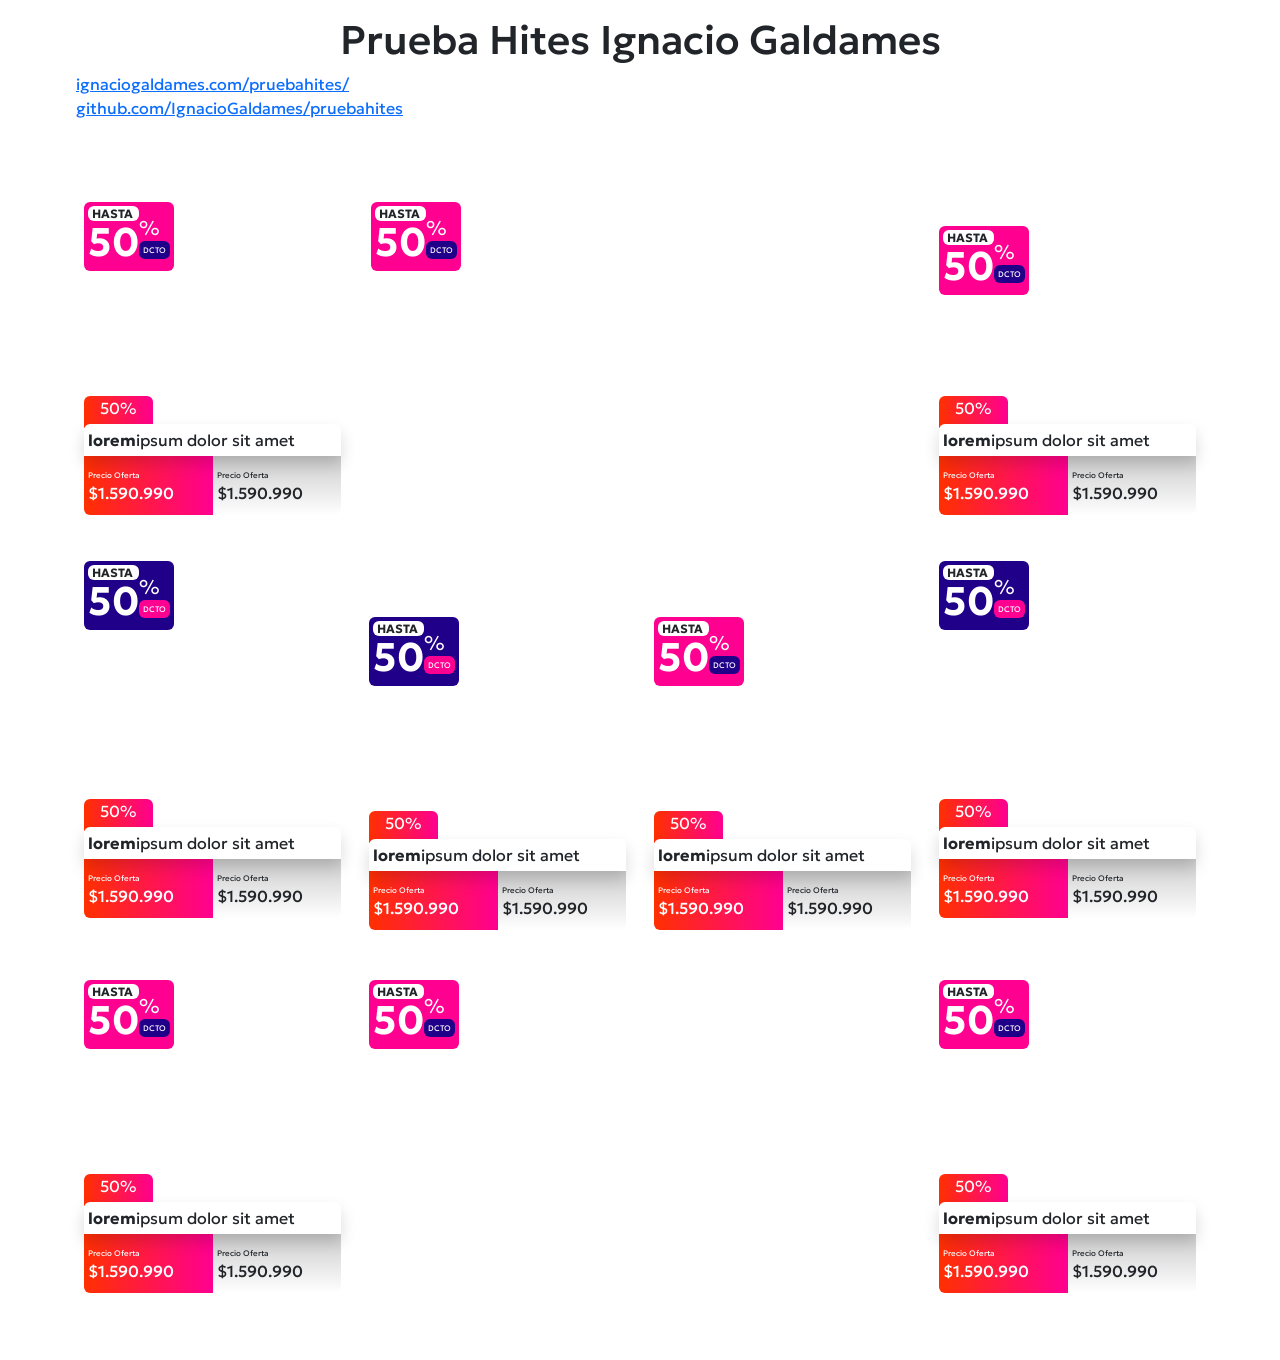
==== commit c6ccaf82: "añadir enlaces" ====
--- a/index.html
+++ b/index.html
@@ -8,13 +8,25 @@
 <link rel="preconnect" href="https://fonts.gstatic.com" crossorigin>
 <link href="https://fonts.googleapis.com/css2?family=Geologica:wght@100..900&display=swap" rel="stylesheet">
 <title>Prueba Hites Ignacio Galdames</title>
-<link rel="stylesheet" href="css/main.css">
+<!--link rel="stylesheet" href="css/main.css"-->
+<style>#gnc .gldms body,#gnc .gldms *{font-family:"Geologica",sans-serif}#gnc .gldm div[class^=col-]+div[class^=col-]{padding-right:calc(var(--bs-gutter-x)*.25) !important;padding-left:calc(var(--bs-gutter-x)*.25) !important}#gnc .glds .order-6{order:6}#gnc .glds .order-7{order:7}#gnc .glds .order-8{order:8}#gnc .glds .order-9{order:9}#gnc .glds .order-10{order:10}@media(min-width: 768px){#gnc .glds .order-md-6{order:6 !important}#gnc .glds .order-md-7{order:7 !important}#gnc .glds .order-md-8{order:8 !important}#gnc .glds .order-md-9{order:9 !important}#gnc .glds .order-md-10{order:10 !important}}#gnc .glms .bg-image{background-repeat:no-repeat;background-position:center center;background-size:cover}#gnc .gdms .ar-a{aspect-ratio:650/846}#gnc .gdms .ar-b{aspect-ratio:132/95}#gnc .gdms .ar-c{aspect-ratio:65/95}#gnc .gdms .ar-d{aspect-ratio:1320/846}#gnc .ldms .grad-red{background:#ff3000;background:linear-gradient(90deg, rgb(255, 48, 0) 0%, rgb(255, 0, 145) 100%)}#gnc .ldms .grad-white{background:#fff;background:linear-gradient(0deg, #ffffff 0%, #cccccc 100%)}#gnc .gld .mt-n1{margin-top:-0.25rem !important}#gnc .gld .mt-n2{margin-top:-0.5rem !important}#gnc .gld .mt-n3{margin-top:-0.75rem !important}#gnc .gld .mt-n4{margin-top:-1rem !important}#gnc .gld .mt-n5{margin-top:-1.25rem !important}#gnc .gld .mt-n6{margin-top:-1.5rem !important}#gnc .gld .mt-n7{margin-top:-1.75rem !important}#gnc .gld .mt-n8{margin-top:-2rem !important}#gnc .gld .mt-n9{margin-top:-2.25rem !important}#gnc .gld .mt-n10{margin-top:-2.5rem !important}#gnc .gld .mt-n11{margin-top:-2.75rem !important}#gnc .gld .mt-n12{margin-top:-3rem !important}#gnc .gld .mt-n13{margin-top:-3.25rem !important}#gnc .gld .mt-n14{margin-top:-3.5rem !important}#gnc .gld .mt-n15{margin-top:-3.75rem !important}@media(min-width: 768px){#gnc .gld .mt-md-n1{margin-top:-0.25rem !important}#gnc .gld .mt-md-n2{margin-top:-0.5rem !important}#gnc .gld .mt-md-n3{margin-top:-0.75rem !important}#gnc .gld .mt-md-n4{margin-top:-1rem !important}#gnc .gld .mt-md-n5{margin-top:-1.25rem !important}#gnc .gld .mt-md-n6{margin-top:-1.5rem !important}#gnc .gld .mt-md-n7{margin-top:-1.75rem !important}#gnc .gld .mt-md-n8{margin-top:-2rem !important}#gnc .gld .mt-md-n9{margin-top:-2.25rem !important}#gnc .gld .mt-md-n10{margin-top:-2.5rem !important}#gnc .gld .mt-md-n11{margin-top:-2.75rem !important}#gnc .gld .mt-md-n12{margin-top:-3rem !important}#gnc .gld .mt-md-n13{margin-top:-3.25rem !important}#gnc .gld .mt-md-n14{margin-top:-3.5rem !important}#gnc .gld .mt-md-n15{margin-top:-3.75rem !important}}#gnc .dms .border-bottom-left{border-bottom-left-radius:var(--bs-border-radius) !important}#gnc .dms .border-bottom-right{border-bottom-right-radius:var(--bs-border-radius) !important}#gnc .gms .fs-1{font-size:2.5rem !important}#gnc .gms .fs-2{font-size:2rem !important}#gnc .gms .fs-3{font-size:1.75rem !important}#gnc .gms .fs-4{font-size:1.5rem !important}#gnc .gms .fs-5{font-size:1.25rem !important}#gnc .gms .fs-6{font-size:1rem !important}#gnc .gms .fs-7{font-size:.75rem !important}#gnc .gms .fs-8{font-size:.5rem !important}@media(min-width: 768px){#gnc .gms .fs-md-1{font-size:2.5rem !important}#gnc .gms .fs-md-2{font-size:2rem !important}#gnc .gms .fs-md-3{font-size:1.75rem !important}#gnc .gms .fs-md-4{font-size:1.5rem !important}#gnc .gms .fs-md-5{font-size:1.25rem !important}#gnc .gms .fs-md-6{font-size:1rem !important}#gnc .gms .fs-md-7{font-size:.75rem !important}#gnc .gms .fs-md-8{font-size:.5rem !important}}#gnc .gls body,#gnc .gls *{font-family:"Geologica",sans-serif}#gnc .gldms .bg-pink{background-color:#ff0091}#gnc .gldms .bg-blue{background-color:#200089}</style>
 </head>
 
-<body class="bg-dark gldms gldm glds glms gdms ldms gld dms gms gls">>
+<body class="gldms gldm glds glms gdms ldms gld dms gms gls">
+  <div class="container my-3">
+    <div class="row">
+      <div class="col-12">
+        <h1 class="h1 text-center">Prueba Hites Ignacio Galdames</h1>
+      </div>
+      <div class="col-12">
+       <a href="http://ignaciogaldames.com/pruebahites/" target="_blank" rel="noopener noreferrer">ignaciogaldames.com/pruebahites/</a><br>
+       <a href="https://github.com/IgnacioGaldames/pruebahites" target="_blank" rel="noopener noreferrer">github.com/IgnacioGaldames/pruebahites</a>
+      </div>
+    </div>
+  </div>
   <main class="container text-white my-5">
     <div class="row d-flex">
-      <div id="smartphones" class="col-12 col-md-6 order-1 order-md-2 mb-2 p-md-2">
+      <div id="smartphones" class="col-12 col-md-6 order-1 order-md-2 mb-2 p-2 pt-0">
         <div class="p-2 rounded bg-image ar-b d-flex align-content-between flex-wrap"
           style="background-image: url(https://dummyimage.com/1320x950/001/fff); ">
           <div class="w-100">
